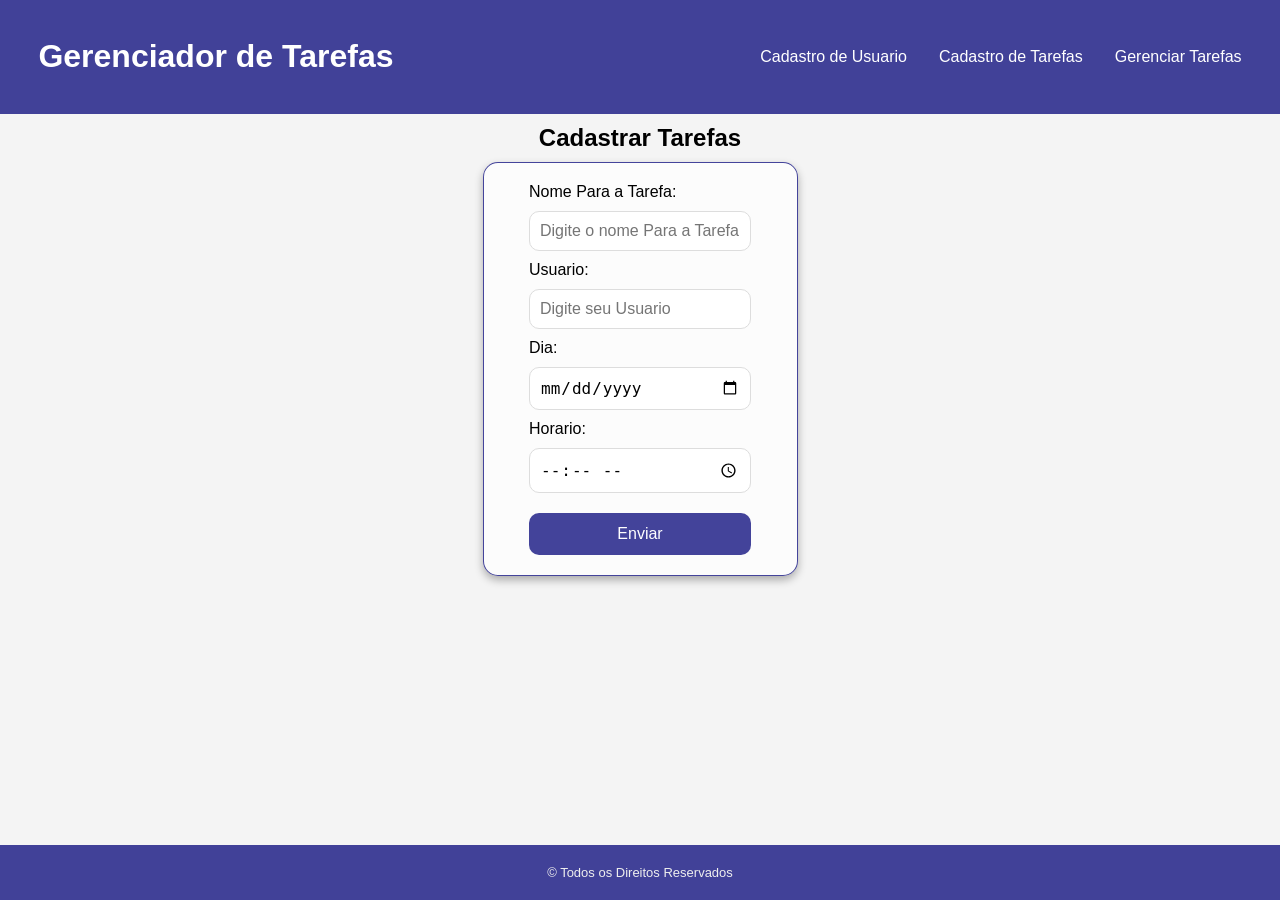
==== html/cadTarefa.html @ 173c7068 "Gerenciador de Tarefas" ====
<!DOCTYPE html>
<html lang="pt-br">
<head>
    <meta charset="UTF-8">
    <meta name="viewport" content="width=device-width, initial-scale=1.0">
    <title>Cadastro de Tarefas</title>
    <link rel="stylesheet" href="/css/header.css">
    <link rel="stylesheet" href="/css/footer.css">
    <link rel="stylesheet" href="/css/cadTarefa.css">
    <link rel="shortcut icon" href="/img/favicon_io (1)/favicon.ico" type="image/x-icon">
</head>
<body>
    <header class="cabeçalho"> 
        <h1 class=""><a class="textoPrincipal"  href="../index.html">Gerenciador de Tarefas </a></h1> <!-- cabeçalho -->
         <nav>
             <ul class="lista">
                 <li> <a  class="links" href="cadUsuario.html">Cadastro de Usuario</a>
                 </li>
                 <li>  <a class="links" href="cadTarefa.html">Cadastro de Tarefas</a>
                 </li>
                <li > <a class="links" href="gerenciador.html">Gerenciar Tarefas </a>
                </li>
             </ul>
            </nav>
        </header>
        <main>  <!-- Conteudo -->
            <section> <!-- Sessao 1-->
                 <h1 class="textocadPrincial" >Cadastrar Tarefas </h1>
                 <div class="menucadTarefa">
                
                    <form action="post">
                        <p class="textoCad"> Nome Para a Tarefa:</p>
                        <input class="input" type="text" name="" id="nomeTarefa"placeholder="Digite o nome Para a Tarefa">

                        <p class="textoCad"> Usuario:</p>
                        <input class="input" type="text" id="usuario" placeholder="Digite seu Usuario">
    
                        <p class="textoCad">Dia:</p>
                       <input class="input" type="date" name="" id="data">
    
                        <p class="textoCad">Horario: </p>
                        <input  class="input" type="time" name="" id="horario" placeholder="">
    
                        <button class="enviar" type="submit">Enviar</button>
    
    
                    </form>
    
                 </div>
        </main>
        <footer> <!-- Rodapé -->
                <p class="textofooter" >&copy; Todos os Direitos Reservados</p>
            </footer>
</body>
</html>
---- css/header.css ----
* {
    margin: 0;
    padding: 0;
    box-sizing: border-box;
}

header {
    background-color: #007B; /* Mantive sua cor original */
    display: flex;
    justify-content: space-between;
    align-items: center;
    padding: 3%;
}

.lista {
    display: flex;
    gap: 2rem;
    list-style: none;
}

.links {
    color: white;
    text-decoration: none;
    font-family: 'Franklin Gothic Medium', 'Arial Narrow', Arial, sans-serif;
    transition: color 0.3s;
}

.links:hover,
.textoPrincipal:hover {
    color: rgba(179, 179, 240, 0.733);
}

.textoPrincipal {
    color: white;
    font-family: 'Franklin Gothic Medium', 'Arial Narrow', Arial, sans-serif;
    text-decoration: none;
}

main {
    text-align: center;
    margin: 10px;
    font-family: 'Franklin Gothic Medium', 'Arial Narrow', Arial, sans-serif;
}

.rodape {
    text-align: center;
    padding: 1rem;
    background-color: #f1f1f1;
}

.titulosessao1,
.titulosessao2 {
    font-size: 50px;
}

/* Responsividade */
@media (max-width: 600px) {
    header {
        flex-direction: column;
        text-align: center;
        padding: 2rem 0;
    }

    .lista {
        border-radius: 15px 15px 15px;
        background-color: rgba(5, 5, 73, 0.733);
        gap: 1rem;
        padding: 0;
        text-align: center;

    }

    .textoPrincipal {
        padding-bottom: 1rem;
    }
}
---- css/footer.css ----
footer{
    font-family: 'Franklin Gothic Medium', 'Arial Narrow', Arial, sans-serif;
    text-align: center;
   background-color: #007B;
    font-size: small;
    width: 100%;
    position: fixed;
    bottom: 0%;
    left: 0%;
    padding: 20px;
    

}
.textofooter{
    font-weight: lighter;
    color: #eee;

}
---- css/cadTarefa.css ----
*{
    margin: 0%;
    padding: 0%;
}

body {
    font-family: Arial, sans-serif; 
    background-color: #f4f4f4;
}

.menucadTarefa{
    border: 1px solid #007B; 
    padding: 20px;
    border-radius: 15px;
    display: flex;
    flex-direction: column; 
    justify-content: center;
    align-items: center;
    width: 25%; 
    box-sizing: border-box; 
    background-color: #fff; 
    box-shadow: 0 4px 8px rgba(0, 0, 0, 0.1); 
    margin: 0 auto; 
    box-shadow: 0 4px 8px rgba(0, 0, 0, 0.3);
    background-color: rgba(255, 255, 255, 0.733);
    margin-top: 10px;
    
    
}

.input {
    width: 100%;
    padding: 10px;
    margin: 10px 0;
    border-radius: 10px;
    border: 1px solid #ddd;
    font-size: 16px;
}

.input:focus {
    outline: none;
    border-color: #000000; 
}

.enviar {
    width: 100%;
    padding: 12px;
    margin-top: 10px;
    border-radius: 10px;
    border: none;
    background-color: #007B;
    color: white;
    font-size: 16px;
    cursor: pointer;
}

.enviar:hover {
    background-color: rgba(0, 0, 0, 0.733); 
}
.textoCad{
    color: #000000;
    text-align: left;
}

.textocadPrincipal{
    margin-bottom: 20px;
}

@media (max-width: 600px) {
    header {
        flex-direction: column;
        text-align: center;
        padding: 2rem 0;
    }

    .lista {
        
        gap: 1rem;
        padding: 0;
        text-align: center;

    }

    .textoPrincipal {
        padding-bottom: 1rem;
    }

    .menucadTarefa{
        border: 1px solid #007B; 
        padding: 20px;
        border-radius: 15px;
        display: flex;
        flex-direction: column; 
        justify-content: center;
        align-items: center;
        width: 70%; 
        box-sizing: border-box; 
        background-color: #fff; 
        box-shadow: 0 4px 8px rgba(0, 0, 0, 0.1); 
        margin: 0 auto; 
        box-shadow: 0 4px 8px rgba(0, 0, 0, 0.3);
        background-color: rgba(255, 255, 255, 0.733);
        margin-top: 50px;
        
        
    }
   

}
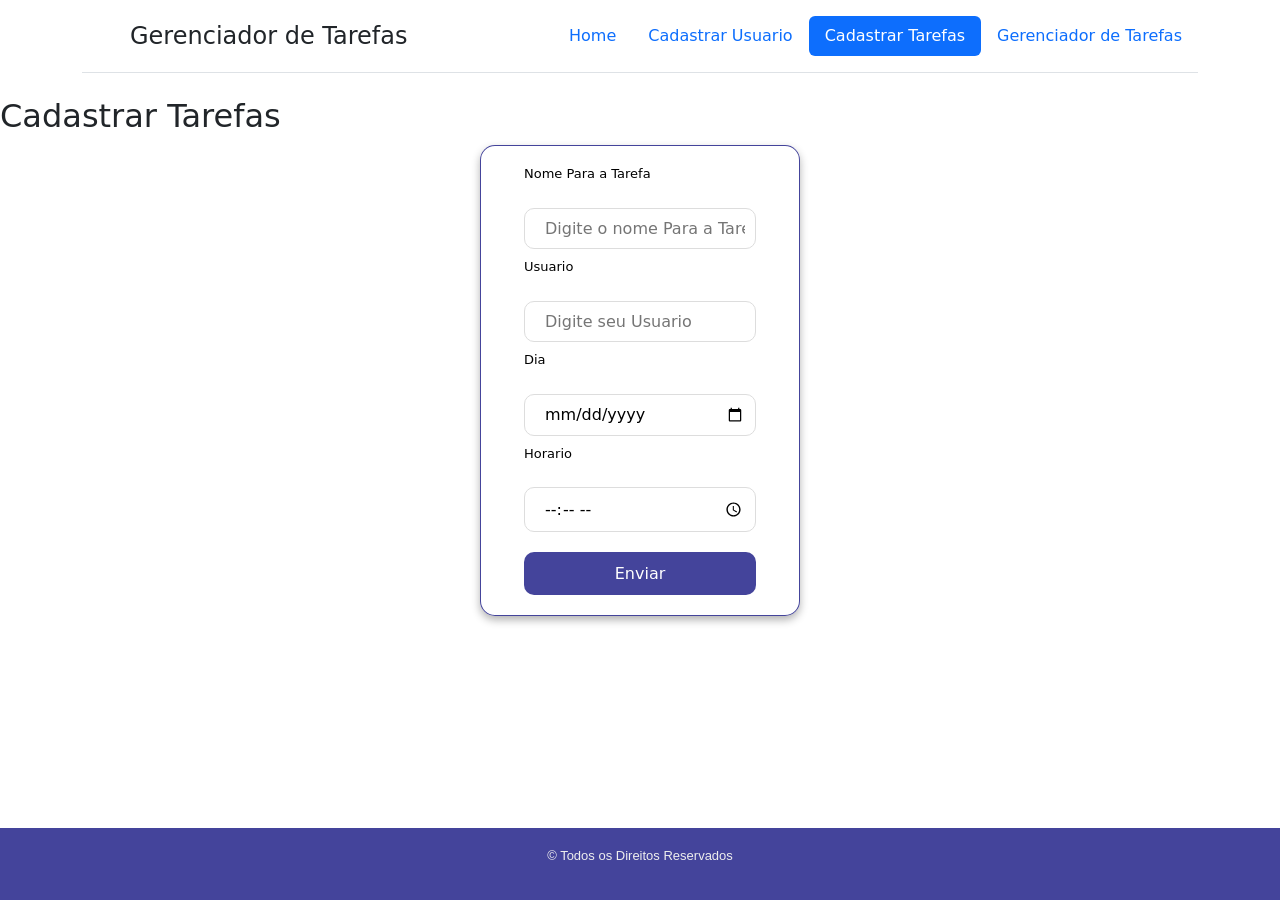
==== commit 09c74673: "Colocando o bootstrap" ====
--- a/html/cadTarefa.html
+++ b/html/cadTarefa.html
@@ -4,41 +4,43 @@
     <meta charset="UTF-8">
     <meta name="viewport" content="width=device-width, initial-scale=1.0">
     <title>Cadastro de Tarefas</title>
-    <link rel="stylesheet" href="/css/header.css">
+
     <link rel="stylesheet" href="/css/footer.css">
     <link rel="stylesheet" href="/css/cadTarefa.css">
     <link rel="shortcut icon" href="/img/favicon_io (1)/favicon.ico" type="image/x-icon">
+    <link href="https://cdn.jsdelivr.net/npm/bootstrap@5.3.0/dist/css/bootstrap.min.css" rel="stylesheet">
 </head>
 <body>
-    <header class="cabeçalho"> 
-        <h1 class=""><a class="textoPrincipal"  href="../index.html">Gerenciador de Tarefas </a></h1> <!-- cabeçalho -->
-         <nav>
-             <ul class="lista">
-                 <li> <a  class="links" href="cadUsuario.html">Cadastro de Usuario</a>
-                 </li>
-                 <li>  <a class="links" href="cadTarefa.html">Cadastro de Tarefas</a>
-                 </li>
-                <li > <a class="links" href="gerenciador.html">Gerenciar Tarefas </a>
-                </li>
-             </ul>
-            </nav>
+    <div class="container">
+        <header class="d-flex flex-wrap justify-content-center py-3 mb-4 border-bottom">
+          <a href="/" class="d-flex align-items-center mb-3 mb-md-0 me-md-auto text-dark text-decoration-none">
+            <svg class="bi me-2" width="40" height="32"><use xlink:href="#bootstrap"></use></svg>
+            <span class="fs-4">Gerenciador de Tarefas</span>
+          </a>
+    
+          <ul class="nav nav-pills">
+            <li class="nav-item"><a href="/index.html" class="nav-link" aria-current="page">Home</a></li>
+            <li class="nav-item"><a href="/html/cadUsuario.html" class="nav-link">Cadastrar Usuario</a></li>
+            <li class="nav-item"><a href="/html/cadTarefa.html" class="nav-link active" aria-current="page">Cadastrar Tarefas</a></li>
+            <li class="nav-item"><a href="/html/gerenciador.html" class="nav-link">Gerenciador de Tarefas</a></li>
+          </ul>
         </header>
-        <main>  <!-- Conteudo -->
+      </div>
             <section> <!-- Sessao 1-->
-                 <h1 class="textocadPrincial" >Cadastrar Tarefas </h1>
+                 <h2 class="textocadPrincial" >Cadastrar Tarefas </h>
                  <div class="menucadTarefa">
                 
                     <form action="post">
-                        <p class="textoCad"> Nome Para a Tarefa:</p>
+                        <p class="textoCad"> Nome Para a Tarefa</p>
                         <input class="input" type="text" name="" id="nomeTarefa"placeholder="Digite o nome Para a Tarefa">
 
-                        <p class="textoCad"> Usuario:</p>
+                        <p class="textoCad"> Usuario</p>
                         <input class="input" type="text" id="usuario" placeholder="Digite seu Usuario">
     
-                        <p class="textoCad">Dia:</p>
+                        <p class="textoCad">Dia</p>
                        <input class="input" type="date" name="" id="data">
     
-                        <p class="textoCad">Horario: </p>
+                        <p class="textoCad">Horario </p>
                         <input  class="input" type="time" name="" id="horario" placeholder="">
     
                         <button class="enviar" type="submit">Enviar</button>
@@ -51,5 +53,7 @@
         <footer> <!-- Rodapé -->
                 <p class="textofooter" >&copy; Todos os Direitos Reservados</p>
             </footer>
+        <script src="https://cdn.jsdelivr.net/npm/bootstrap@5.3.0/dist/js/bootstrap.bundle.min.js"></script>
+
 </body>
 </html>
--- a/css/footer.css
+++ b/css/footer.css
@@ -5,10 +5,11 @@
    background-color: #007B;
     font-size: small;
     width: 100%;
-    position: fixed;
-    bottom: 0%;
+     position: fixed; 
+    bottom: 0% !important;
     left: 0%;
     padding: 20px;
+    margin-bottom: 0px;
     
 
 }
--- a/css/cadTarefa.css
+++ b/css/cadTarefa.css
@@ -16,22 +16,24 @@
     flex-direction: column; 
     justify-content: center;
     align-items: center;
-    width: 25%; 
+    width: 25%;
+    height: 100%;
     box-sizing: border-box; 
     background-color: #fff; 
     box-shadow: 0 4px 8px rgba(0, 0, 0, 0.1); 
-    margin: 0 auto; 
+    margin: auto; 
     box-shadow: 0 4px 8px rgba(0, 0, 0, 0.3);
     background-color: rgba(255, 255, 255, 0.733);
     margin-top: 10px;
-    
+    /* margin-bottom: 126px; */
     
 }
 
 .input {
-    width: 100%;
+    width: 100%; /* Faz os inputs ocuparem toda a largura do contêiner */
     padding: 10px;
     margin: 10px 0;
+    padding-left: 20px;
     border-radius: 10px;
     border: 1px solid #ddd;
     font-size: 16px;
@@ -60,10 +62,14 @@
 .textoCad{
     color: #000000;
     text-align: left;
+    font-size: small;   
 }
 
 .textocadPrincipal{
     margin-bottom: 20px;
+    align-items: center;
+    text-align: center;
+    font-weight: bold;
 }
 
 @media (max-width: 600px) {
